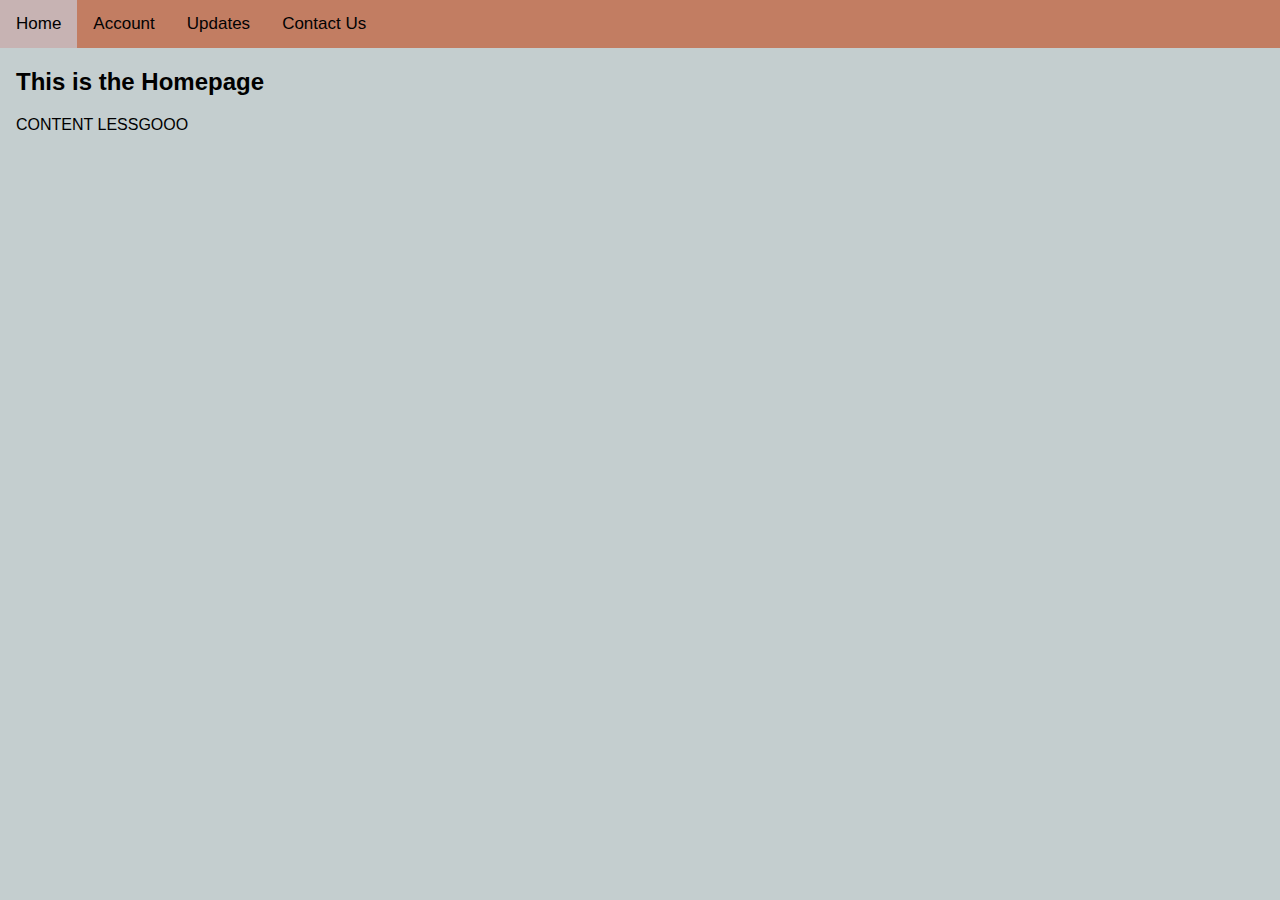
==== index.html @ 3c4a606f "added index.html" ====
<!DOCTYPE html>
<html lang="en">
<head>
    <meta charset="UTF-8">
    <title>Password Logger</title>
    <link rel="stylesheet" href="style.css" type="text/css">
</head>
<body>
    <div class="topbar">
        <a class="active" href="index.html">Home</a>
        <a href="AccountPage.html">Account</a>
        <a href="UpdatesPage.html">Updates</a>
        <a href="ContactUsPage.html">Contact Us</a>
        
      </div>
      
      <div style="padding-left:16px">
        <h2>This is the Homepage</h2>
        <p>CONTENT LESSGOOO</p>
      </div>

</body>
</html>
---- style.css ----
body {
    margin: 0;
    font-family: Arial, Helvetica, sans-serif;
    background-color: #c4cecf;
  }
  
  .topbar {
    overflow: hidden;
    background-color: #c27d62;
  }
  
  .topbar a {
    float: left;
    color: #020202;
    text-align: center;
    padding: 14px 16px;
    text-decoration: none;
    font-size: 17px;
  }
  
  .topbar a:hover {
    background-color: #ffffff;
    color: black;
  }
  
  .topbar a.active {
    background-color: #c7b3b3;
    color: rgb(0, 0, 0);
  }
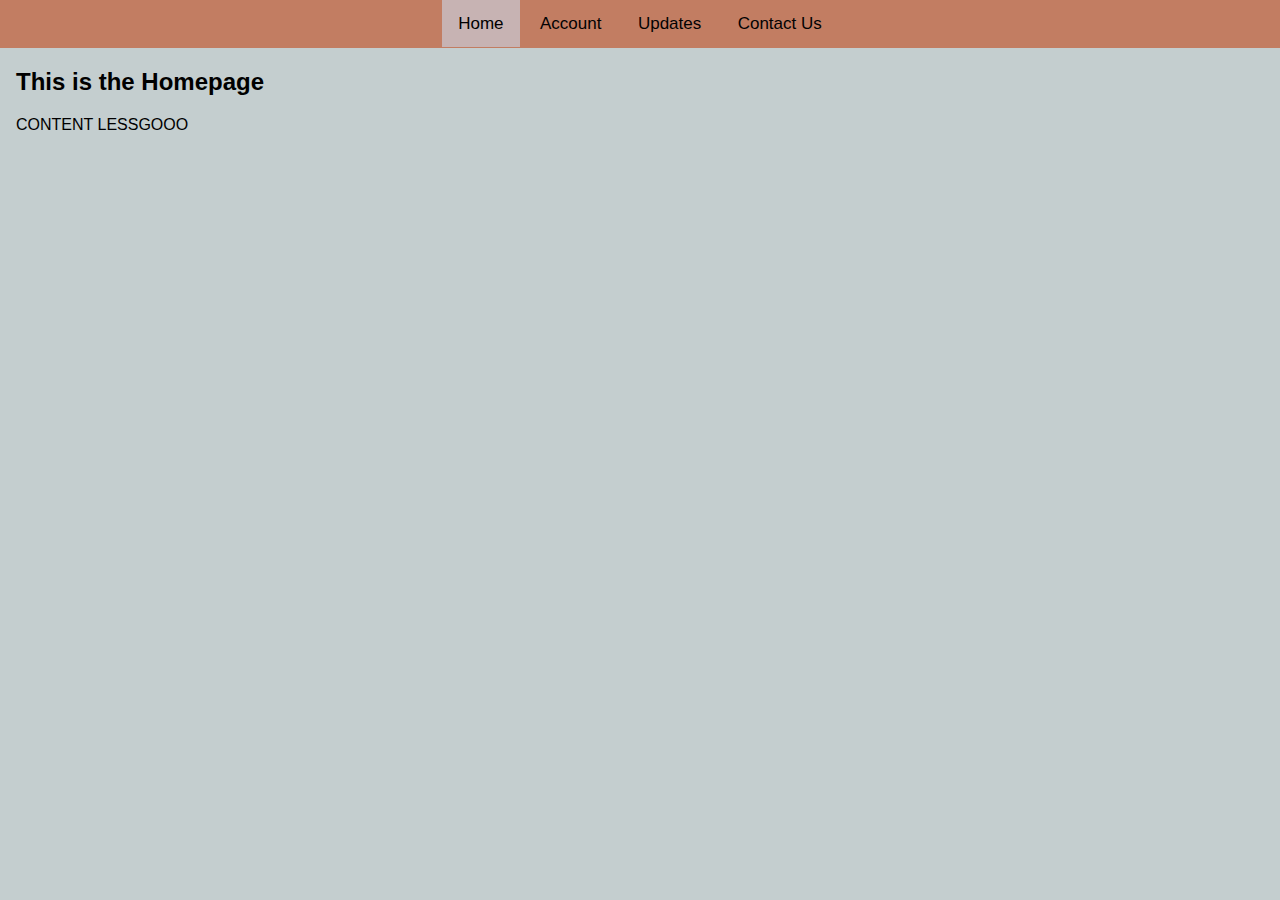
==== commit b8439faa: "temp fix" ====
--- a/index.html
+++ b/index.html
@@ -6,7 +6,7 @@
     <link rel="stylesheet" href="style.css" type="text/css">
 </head>
 <body>
-    <div class="topbar">
+    <div class="topbar" style="text-align: center">
         <a class="active" href="index.html">Home</a>
         <a href="AccountPage.html">Account</a>
         <a href="UpdatesPage.html">Updates</a>
--- a/style.css
+++ b/style.css
@@ -1,3 +1,6 @@
+
+/* This section is the top nav */
+
 body {
     margin: 0;
     font-family: Arial, Helvetica, sans-serif;
@@ -5,25 +8,124 @@
   }
   
   .topbar {
-    overflow: hidden;
+    overflow: auto;
     background-color: #c27d62;
+    padding: 14px 16px;
+    
   }
   
   .topbar a {
-    float: left;
+    float: none;
     color: #020202;
     text-align: center;
     padding: 14px 16px;
     text-decoration: none;
     font-size: 17px;
+    top: 50%;
+    left: 50%;
   }
   
   .topbar a:hover {
-    background-color: #ffffff;
-    color: black;
+    color: rgb(173, 173, 173);
   }
-  
+ 
   .topbar a.active {
     background-color: #c7b3b3;
     color: rgb(0, 0, 0);
-  }+  }
+
+
+
+/*This is the sign up page */
+  .container {
+  padding: 40px;
+}
+
+button {
+  background-color: #c27d62;
+  color: rgb(0, 0, 0);
+  padding: 14px 20px;
+  margin: 8px 0;
+  border: none;
+  cursor: pointer;
+  width: 100%;
+  opacity: 0.9;
+}
+
+button:hover {
+  opacity:1;
+  background-color: #ffffff;
+  color: rgb(0, 0, 0);
+}
+
+input[type=text], input[type=password] {
+  width: 100%;
+  padding: 15px;
+  margin: 15px 0 15px 0;
+  display: inline-block;
+  border: none;
+  background: #f1f1f1;
+}
+
+input[type=text]:focus, input[type=password]:focus {
+  background-color: #ddd;
+  outline: none;
+}
+
+.cancelbtn {
+  padding: 14px 20px;
+  background-color: #f44336;
+}
+
+.cancelbtn:hover {
+  background-color: #c7b3b3;
+}
+
+.signupbtn {
+  padding: 14px 20px;
+  background-color: #c27d62;
+}
+
+.signupbtn:hover {
+  background-color: #c7b3b3;
+}
+
+.cancelbtn, .signupbtn {
+  float: left;
+  width: 50%;
+}
+
+.modal {
+  display: none; 
+  position: fixed; 
+  z-index: 1; 
+  left: 0;
+  top: 0;
+  width: 100%; 
+  height: 100%; 
+  background-color: #474e5d;
+  opacity: 0.85;
+  padding-top: 30px;
+}
+
+.modal-content {
+  background-color: #fefefe;
+  margin: 5% auto 15% auto; 
+  border: 1px solid #888;
+  opacity: 1;
+  width: 70%; 
+}
+
+hr {
+  border: 1px solid #f1f1f1;
+  margin-bottom: 25px;
+}
+
+
+.clearfix::after {
+  content: "";
+  clear: both;
+  display: table;
+}
+
+
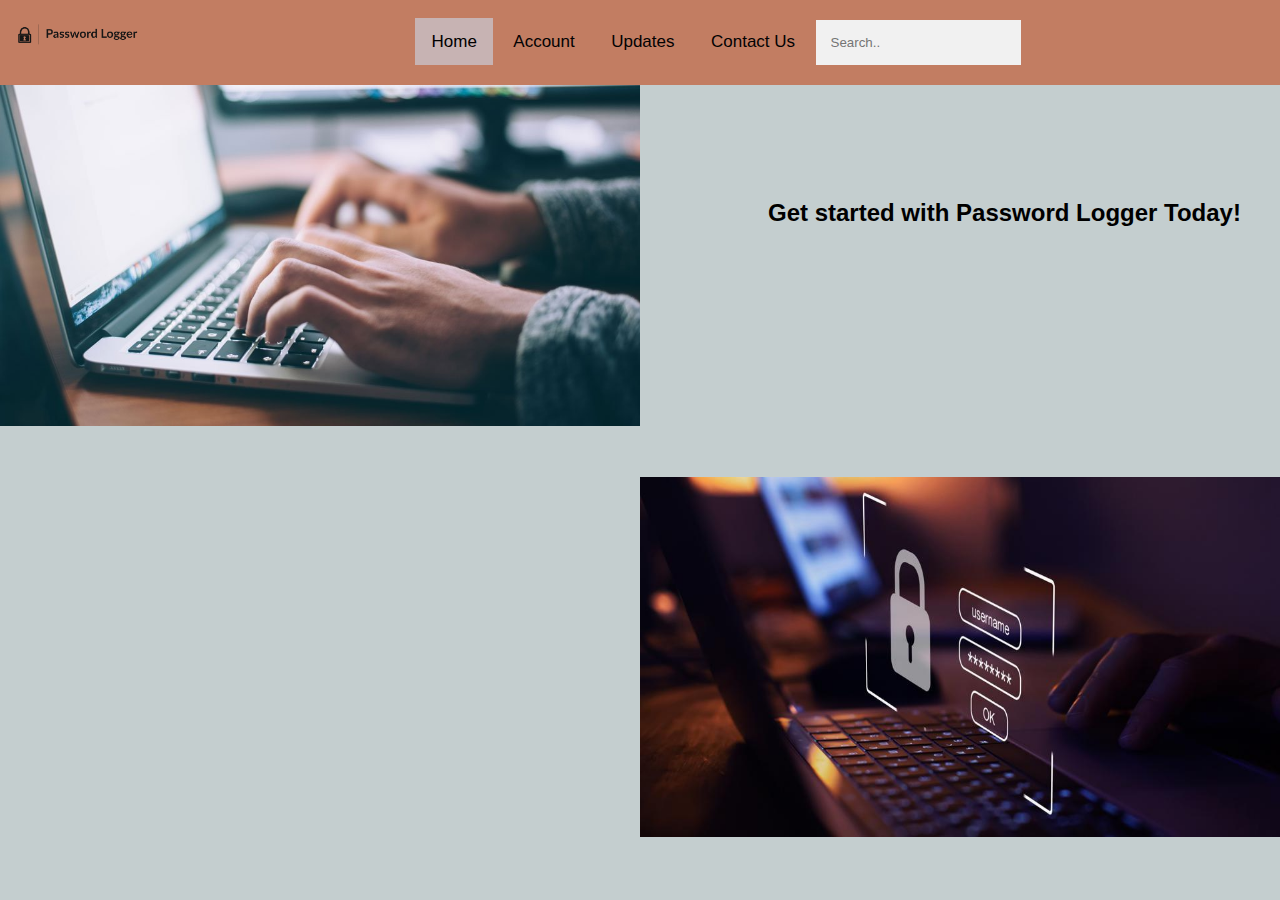
==== commit b9a0bca1: "this will freshen everything" ====
--- a/index.html
+++ b/index.html
@@ -11,13 +11,20 @@
         <a href="AccountPage.html">Account</a>
         <a href="UpdatesPage.html">Updates</a>
         <a href="ContactUsPage.html">Contact Us</a>
-        
+        <input type="text" placeholder="Search.." style="width: 175px;;">
+        <img src="logo.png" height="10%" width="10%" style="float:left;padding-top: 14px;"/>
       </div>
       
-      <div style="padding-left:16px">
-        <h2>This is the Homepage</h2>
-        <p>CONTENT LESSGOOO</p>
-      </div>
+    <img src="homeImage.png" height="auto" width="50%" />
+
+
+    <div style="float:left;padding-top:14%;padding-left:10%;">
+      <h2>Get started with Password Logger Today!</h2>
+    </div>
+
+  
+    <img src="passwordhome.png" height="auto" width="50%" style="float:right; padding-top: 230px"/>
+
 
 </body>
 </html>--- a/style.css
+++ b/style.css
@@ -8,10 +8,12 @@
   }
   
   .topbar {
-    overflow: auto;
+    overflow: hidden;
     background-color: #c27d62;
-    padding: 14px 16px;
-    
+    padding: 5px 14px;
+    position:fixed;
+    top: 0;
+    width: 100%
   }
   
   .topbar a {
@@ -34,7 +36,8 @@
     color: rgb(0, 0, 0);
   }
 
-
+  
+  
 
 /*This is the sign up page */
   .container {
@@ -44,7 +47,7 @@
 button {
   background-color: #c27d62;
   color: rgb(0, 0, 0);
-  padding: 14px 20px;
+  padding: 12px 18px;
   margin: 8px 0;
   border: none;
   cursor: pointer;
@@ -129,3 +132,8 @@
 }
 
 
+img {
+        text-align: left;
+        float:left;
+    }
+
